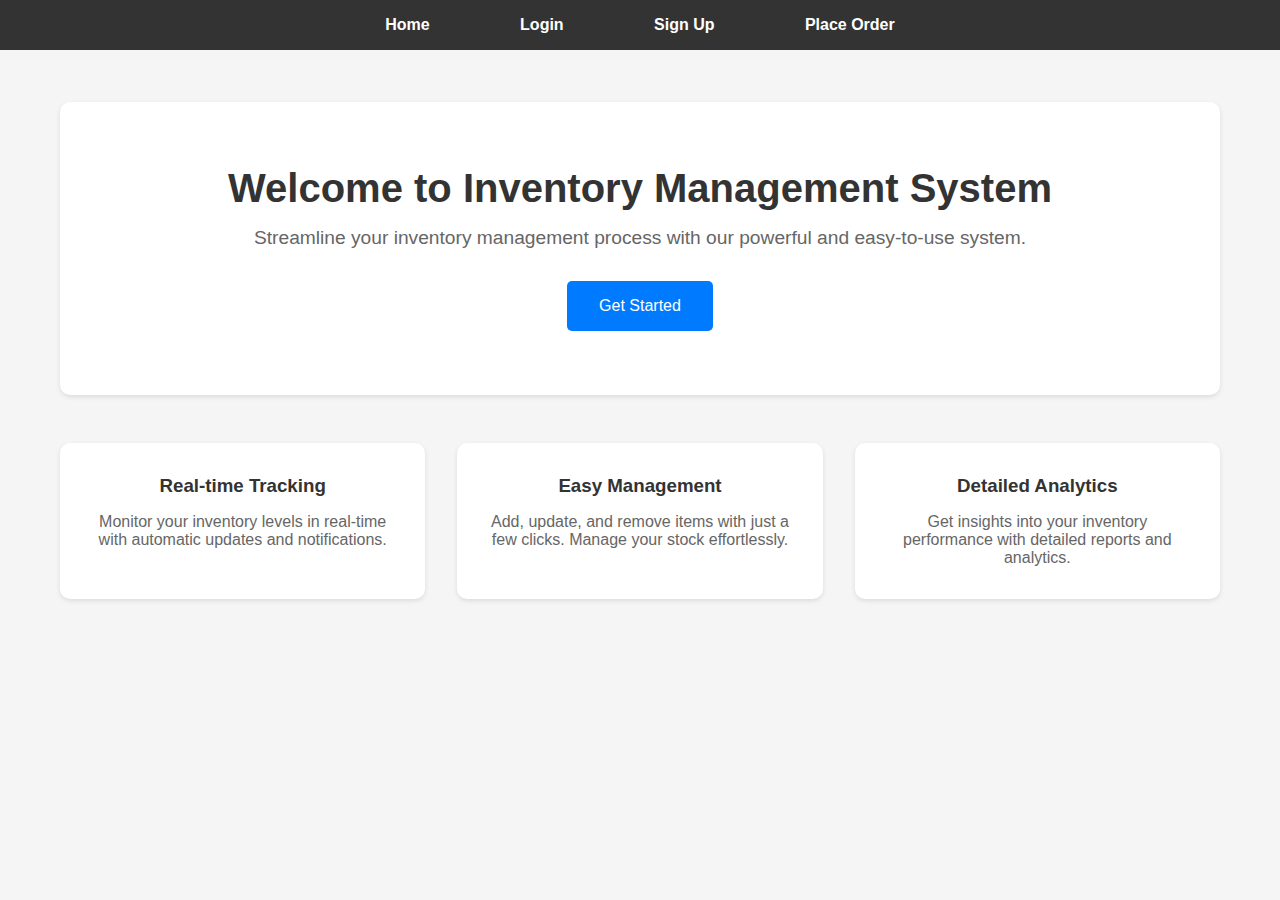
==== home.html @ 8b42cf21 "Add files via upload" ====
<!DOCTYPE html>
<html lang="en">
<head>
    <meta charset="UTF-8">
    <meta name="viewport" content="width=device-width, initial-scale=1.0">
    <title>Inventory Management System</title>
    <style>
        * {
            margin: 0;
            padding: 0;
            box-sizing: border-box;
            font-family: 'Arial', sans-serif;
        }

        body {
            background-color: #f5f5f5;
        }

        .container {
            max-width: 1200px;
            margin: 0 auto;
            padding: 20px;
        }

        nav {
            background-color: #333;
            padding: 1rem;
            margin-bottom: 2rem;
        }

        nav ul {
            list-style: none;
            display: flex;
            justify-content: space-around;
            max-width: 600px;
            margin: 0 auto;
        }

        nav a {
            color: white;
            text-decoration: none;
            font-weight: bold;
        }

        .hero {
            text-align: center;
            padding: 4rem 0;
            background-color: #fff;
            border-radius: 10px;
            margin-bottom: 2rem;
            box-shadow: 0 2px 5px rgba(0,0,0,0.1);
        }

        .hero h1 {
            font-size: 2.5rem;
            margin-bottom: 1rem;
            color: #333;
        }

        .hero p {
            font-size: 1.2rem;
            color: #666;
            margin-bottom: 2rem;
        }

        .cta-button {
            display: inline-block;
            padding: 1rem 2rem;
            background-color: #007bff;
            color: white;
            text-decoration: none;
            border-radius: 5px;
            transition: background-color 0.3s;
        }

        .cta-button:hover {
            background-color: #0056b3;
        }

        .features {
            display: grid;
            grid-template-columns: repeat(auto-fit, minmax(300px, 1fr));
            gap: 2rem;
            margin-top: 3rem;
        }

        .feature-card {
            background-color: white;
            padding: 2rem;
            border-radius: 10px;
            text-align: center;
            box-shadow: 0 2px 5px rgba(0,0,0,0.1);
        }

        .feature-card h3 {
            color: #333;
            margin-bottom: 1rem;
        }

        .feature-card p {
            color: #666;
        }
    </style>
</head>
<body>
    <nav>
        <ul>
            <li><a href="index.html">Home</a></li>
            <li><a href="login.html">Login</a></li>
            <li><a href="signup.html">Sign Up</a></li>
            <li><a href="order.html">Place Order</a></li>
        </ul>
    </nav>

    <div class="container">
        <div class="hero">
            <h1>Welcome to Inventory Management System</h1>
            <p>Streamline your inventory management process with our powerful and easy-to-use system.</p>
            <a href="login.html" class="cta-button">Get Started</a>
        </div>

        <div class="features">
            <div class="feature-card">
                <h3>Real-time Tracking</h3>
                <p>Monitor your inventory levels in real-time with automatic updates and notifications.</p>
            </div>
            <div class="feature-card">
                <h3>Easy Management</h3>
                <p>Add, update, and remove items with just a few clicks. Manage your stock effortlessly.</p>
            </div>
            <div class="feature-card">
                <h3>Detailed Analytics</h3>
                <p>Get insights into your inventory performance with detailed reports and analytics.</p>
            </div>
        </div>
    </div>
</body>
</html>
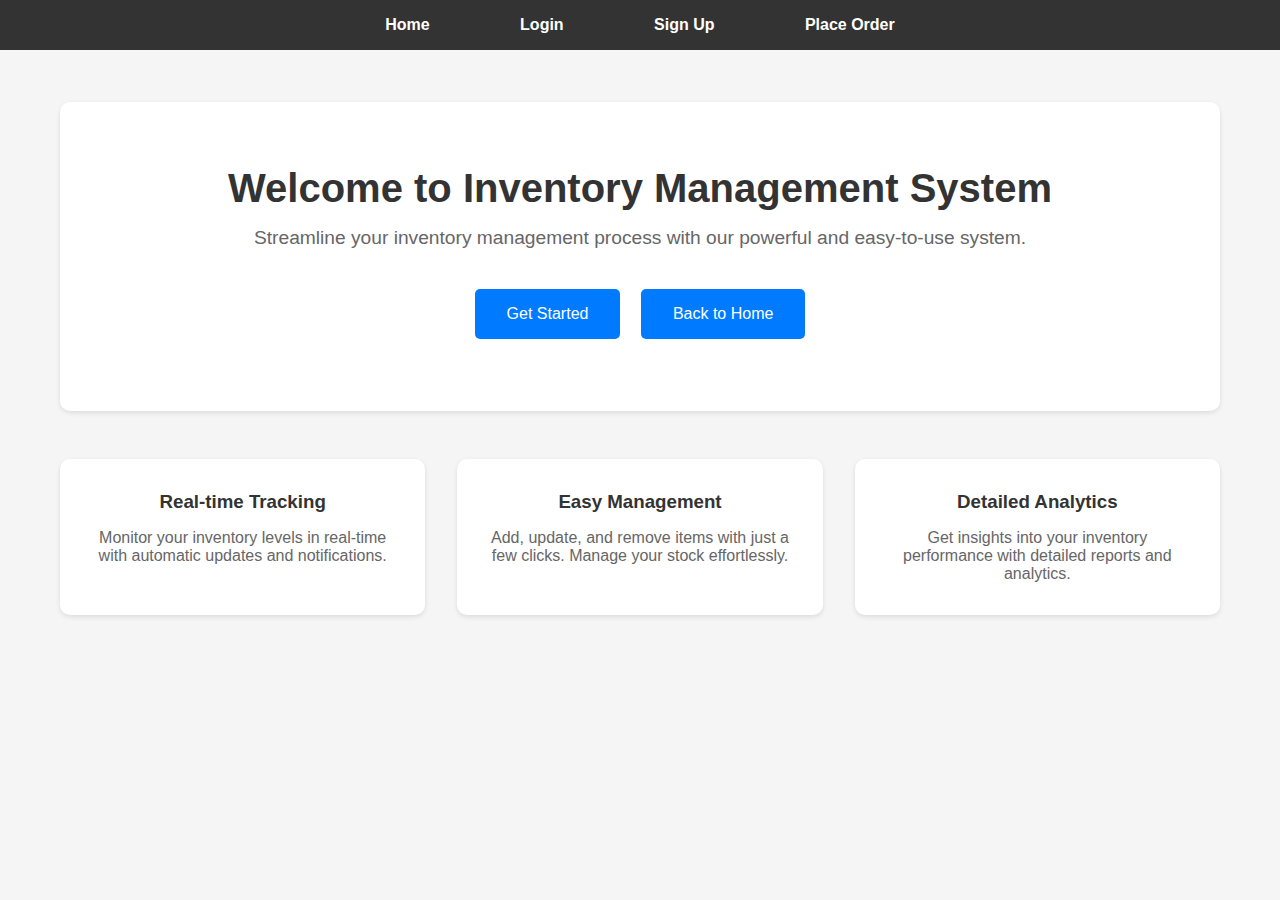
==== commit 537b389a: "Update home.html" ====
--- a/home.html
+++ b/home.html
@@ -71,6 +71,7 @@
             text-decoration: none;
             border-radius: 5px;
             transition: background-color 0.3s;
+            margin: 0.5rem; /* Add margin for spacing */
         }
 
         .cta-button:hover {
@@ -117,6 +118,7 @@
             <h1>Welcome to Inventory Management System</h1>
             <p>Streamline your inventory management process with our powerful and easy-to-use system.</p>
             <a href="login.html" class="cta-button">Get Started</a>
+            <a href="index.html" class="cta-button">Back to Home</a> <!-- New button added here -->
         </div>
 
         <div class="features">
@@ -135,4 +137,4 @@
         </div>
     </div>
 </body>
-</html>+</html>
